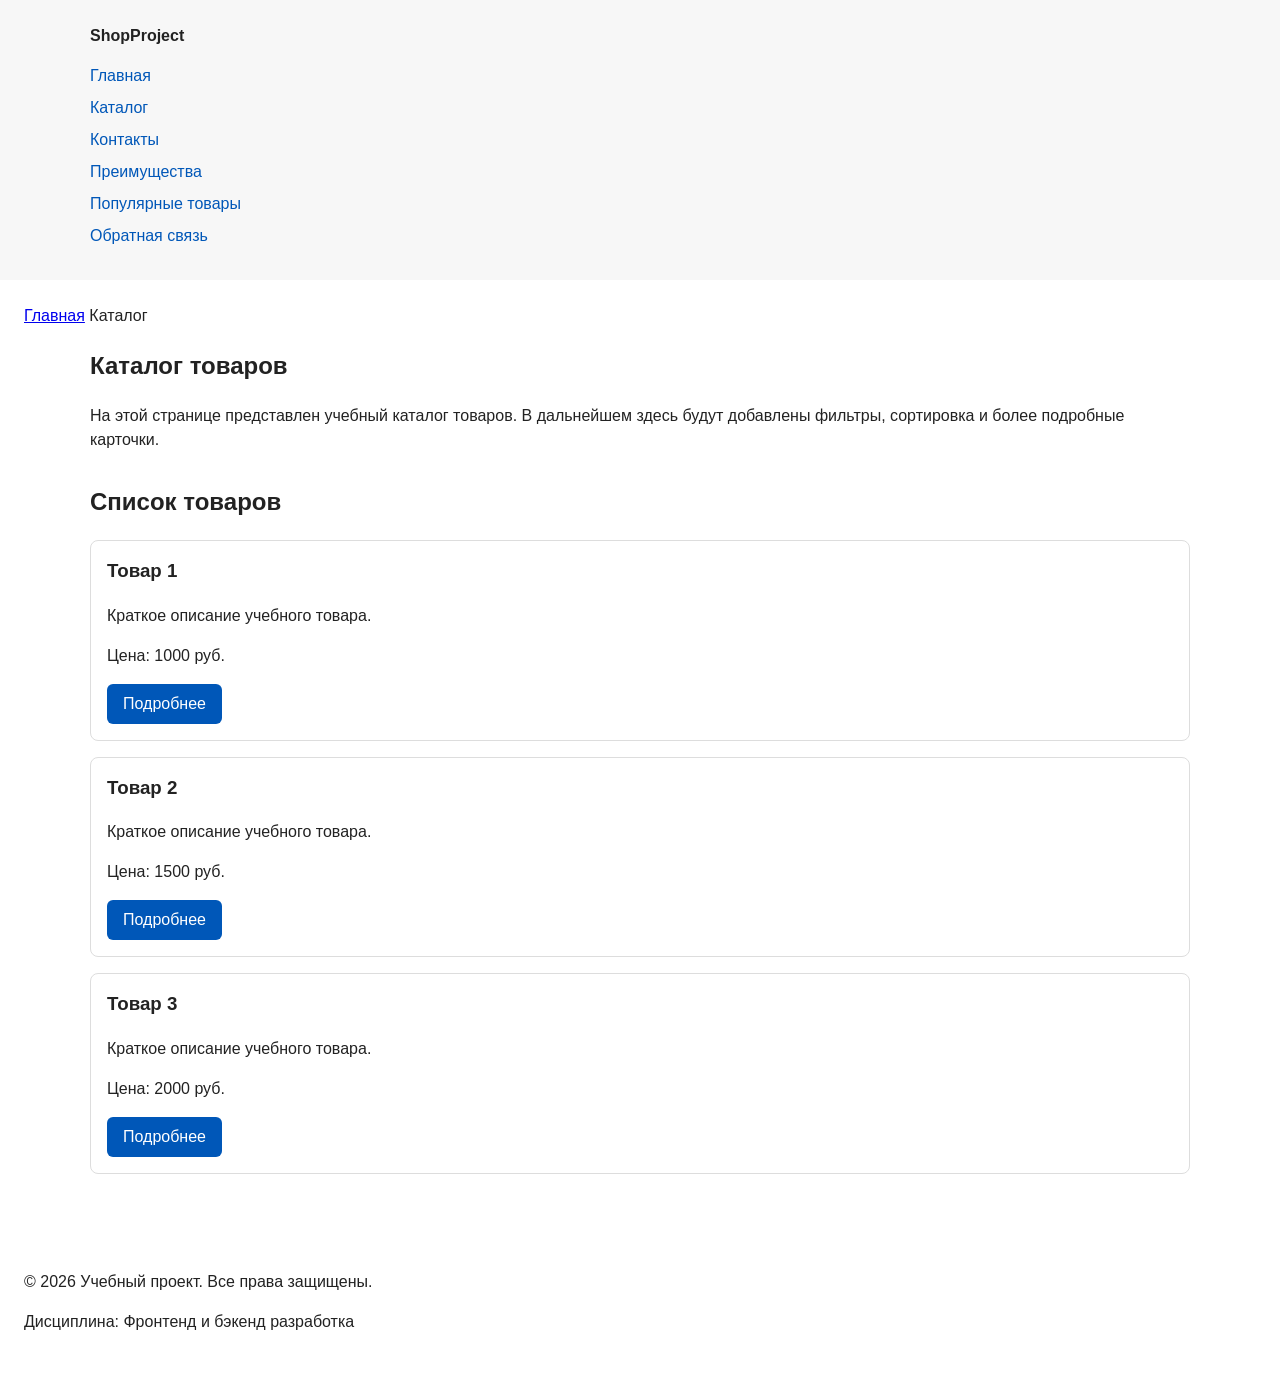
==== catalog.html @ 7b51faa4 "feat: add multi-page structure navigation and anchors" ====
<!DOCTYPE html>
<html lang="ru">
<head>
  <meta charset="UTF-8">
  <meta name="viewport" content="width=device-width, initial-scale=1.0">
  <meta name="description" content="Каталог товаров учебного интернет-магазина.">
  <title>Каталог товаров — Учебный интернет-магазин</title>
  <link rel="stylesheet" href="css/style.css">
</head>
<body>
  <header>
    <div class="site-header">
      <a class="site-logo" href="index.html">ShopProject</a>

      <nav class="site-nav" aria-label="Основная навигация">
        <ul class="site-nav__list">
          <li><a href="index.html">Главная</a></li>
          <li><a href="catalog.html">Каталог</a></li>
          <li><a href="contacts.html">Контакты</a></li>
          <li><a href="index.html#advantages">Преимущества</a></li>
          <li><a href="index.html#popular">Популярные товары</a></li>
          <li><a href="index.html#contacts">Обратная связь</a></li>
        </ul>
      </nav>
    </div>
  </header>

  <main>
    <nav class="breadcrumbs" aria-label="Хлебные крошки">
      <a href="index.html">Главная</a>
      <span>Каталог</span>
    </nav>

    <section class="section">
      <h1>Каталог товаров</h1>
      <p>
        На этой странице представлен учебный каталог товаров.
        В дальнейшем здесь будут добавлены фильтры, сортировка и более
        подробные карточки.
      </p>
    </section>

    <section class="section">
      <h2>Список товаров</h2>

      <article class="product-card">
        <h3>Товар 1</h3>
        <p>Краткое описание учебного товара.</p>
        <p>Цена: 1000 руб.</p>
        <a class="button" href="index.html#popular">Подробнее</a>
      </article>

      <article class="product-card">
        <h3>Товар 2</h3>
        <p>Краткое описание учебного товара.</p>
        <p>Цена: 1500 руб.</p>
        <a class="button" href="index.html#popular">Подробнее</a>
      </article>

      <article class="product-card">
        <h3>Товар 3</h3>
        <p>Краткое описание учебного товара.</p>
        <p>Цена: 2000 руб.</p>
        <a class="button" href="index.html#popular">Подробнее</a>
      </article>
    </section>
  </main>

  <footer>
    <p>&copy; 2026 Учебный проект. Все права защищены.</p>
    <p>Дисциплина: Фронтенд и бэкенд разработка</p>
  </footer>
</body>
</html>
---- css/style.css ----
/* ===============================
   1. Переменные проекта
   =============================== */

:root {
  /* Основные цвета проекта */
  --color-bg: #ffffff;
  --color-text: #222222;
  --color-muted: #666666;
  --color-primary: #0057b8;
  --color-primary-dark: #003f86;
  --color-border: #dddddd;
  --color-surface: #f7f7f7;
  --color-surface-accent: #eef5ff;
  --color-danger: #b00020;
  --color-success: #168a2f;
  --color-success-bg: #eefaf0;
  --color-white: #ffffff;

  /* Отступы */
  --space-xs: 4px;
  --space-sm: 8px;
  --space-md: 16px;
  --space-lg: 24px;
  --space-xl: 32px;

  /* Скругления */
  --radius-sm: 6px;
  --radius-md: 8px;
  --radius-lg: 12px;

  /* Размеры */
  --container-width: 1100px;
}/* 
  Универсальное правило для всех элементов.
  border-box делает расчёт размеров более понятным:
  width включает content, padding и border.
*/
* {
  box-sizing: border-box;
}

/* ===============================
   2. Базовые стили
   =============================== */

* {
  box-sizing: border-box;
}

body {
  margin: 0;
  font-family: Arial, sans-serif;
  line-height: 1.5;
  color: var(--color-text);
  background-color: var(--color-bg);
  
}

header,
main,
footer {
  padding: var(--space-lg);
}


header {
  background-color: var(--color-surface);
  position: sticky;
  top: 0;
  z-index: 1000;

}

footer 
  background-color: var(--color-surface);
}

/* ===============================
   3. Общие элементы интерфейса
   =============================== */

a {
  color: var(--color-primary);
}

a:hover {
  color: var(--color-primary-dark);
}

a:focus-visible {
  outline: 2px solid var(--color-primary);
  outline-offset: 3px;
}

/*
  Ограничиваем ширину содержимого шапки,
  чтобы оно не растягивалось слишком сильно на широких экранах.
*/
.site-header {
  max-width: 1100px;
  margin: 0 auto;
}

/*
  Оформляем текстовый логотип.
*/
.site-logo {
  font-weight: bold;
  text-decoration: none;
  color: #222222;
}

/*
  Убираем стандартные отступы и маркеры списка навигации.
*/
.site-nav__list {
  padding: 0;
  margin: 16px 0 0;
  list-style: none;
}

/*
  Добавляем расстояние между пунктами меню.
*/
.site-nav__list li {
  margin-bottom: 8px;
}

/*
  Оформляем ссылки меню.
*/
.site-nav__list a {
  color: #0057b8;
  text-decoration: none;
}

/*
  При наведении мыши подчёркиваем ссылку.
  Подробно состояния интерфейса будут рассмотрены в практической работе 1.7.
*/
.site-nav__list a:hover {
  text-decoration: underline;
}

/*
  Hero-блок — первый крупный блок страницы.
  Он визуально отделяется от остальных разделов фоном и отступами.
*/
/* ===============================
   4. Компоненты страницы
   =============================== */

.hero {
  max-width: var(--container-width);
  margin: 0 auto var(--space-xl);
  padding: var(--space-xl) var(--space-lg);
  background-color: var(--color-surface-accent);
  border-radius: var(--radius-lg);
}

.section {
  max-width: var(--container-width);
  margin: 0 auto var(--space-xl);
}

.section h2 {
  margin-top: 0;
}


/*
  Карточка товара — самостоятельный блок.
  На следующих занятиях карточки будут доработаны и выстроены в сетку.
*/
.product-card {
  margin-bottom: var(--space-md);
  padding: var(--space-md);
  border: 1px solid var(--color-border);
  border-radius: var(--radius-md);
  background-color: var(--color-bg);
}

.product-card:hover {
  border-color: var(--color-primary);
}

.product-card h3 {
  margin-top: 0;
}


/*
  Пока это обычная ссылка, но визуально она оформляется как кнопка.
*/
.button {
  display: inline-block;
  padding: var(--space-sm) var(--space-md);
  color: var(--color-white);
  background-color: var(--color-primary);
  text-decoration: none;
  border: none;
  border-radius: var(--radius-sm);
  cursor: pointer;
}

.button:hover {
  background-color: var(--color-primary-dark);
}

.button:focus-visible {
  outline: 2px solid var(--color-primary);
  outline-offset: 3px;
}

.button:disabled {
  opacity: 0.6;
  cursor: not-allowed;
}

/*
  Дополнительный информационный блок.
*/
.aside-info {
  max-width: var(--container-width);
  margin: 0 auto var(--space-xl);
  padding: var(--space-md);
  border-left: 4px solid var(--color-primary);
  background-color: var(--color-surface);
}


/*
  Модальное окно.
  Элемент dialog сам умеет открываться поверх страницы.
*/
/* ===============================
   5. Форма и модальное окно
   =============================== */

.order-dialog {
  width: min(100% - 32px, 560px);
  padding: var(--space-lg);
  border: none;
  border-radius: var(--radius-lg);
}
.flex-wrapper {
  display: flex;
  flex-wrap: wrap;
  justify-content: space-between;
  margin-bottom: 90px;
}

.order-dialog::backdrop {
  background-color: rgba(0, 0, 0, 0.5);
}

.form-field {
  margin-bottom: var(--space-md);
}

.form-field label {
  display: block;
  margin-bottom: var(--space-xs);
}

.form-field input,
.form-field select,
.form-field textarea {
  width: 100%;
  padding: 10px 12px;
  border: 1px solid var(--color-border);
  border-radius: var(--radius-sm);
  font: inherit;
}

.form-field input[type="checkbox"] {
  width: auto;
}

.form-field small {
  display: block;
  margin-top: var(--space-xs);
  color: var(--color-muted);
}

.form-field input:hover,
.form-field select:hover,
.form-field textarea:hover {
  border-color: var(--color-primary);
}

.form-field input:focus-visible,
.form-field select:focus-visible,
.form-field textarea:focus-visible,
.form-actions button:focus-visible {
  outline: 2px solid var(--color-primary);
  outline-offset: 3px;
}

[aria-invalid="true"] {
  border-color: var(--color-danger);

  Основные поля формы.
*/
.form-field input,
.form-field select,
.form-field textarea {
  width: 100%;
  padding: 10px 12px;
  border: 1px solid #cccccc;
  border-radius: 6px;
  font: inherit;
}

/*
  Checkbox не должен занимать всю ширину.
*/
.form-field input[type="checkbox"] {
  width: auto;
}

/*
  Подсказка под полем телефона.
*/
.form-field small {
  display: block;
  margin-top: 4px;
  color: #666666;
}

/*
  Видимый фокус для клавиатурной навигации.
*/
.form-field input:focus-visible,
.form-field select:focus-visible,
.form-field textarea:focus-visible,
.form-actions button:focus-visible {
  outline: 2px solid #0057b8;
  outline-offset: 2px;
}

/*
  Подсветка ошибочных полей.
  Атрибут aria-invalid будет добавляться через JavaScript.
*/
[aria-invalid="true"] {
  border-color: #b00020;
}

/*
  Кнопки формы.
*/
.form-actions {
  display: flex;
  gap: 12px;
  margin-top: 20px;
}

/*
  Сообщение об успешной отправке.
*/
.success-message {
  max-width: var(--container-width);
  margin: var(--space-lg) auto;
  padding: var(--space-md);
  border-left: 4px solid var(--color-success);
  background-color: var(--color-success-bg);
}

.breadcrumbs {
  max-width: var(--container-width);
  margin: 0 auto var(--space-md);
  font-size: 14px;
  color: var(--color-muted);
}

.breadcrumbs a {
  color: var(--color-primary);
}

.breadcrumbs span::before {
  content: " / ";
  color: var(--color-muted);
}

html {
  scroll-behavior: smooth;
}

:target {
  outline: 2px dashed var(--color-primary);
  outline-offset: 4px;
}
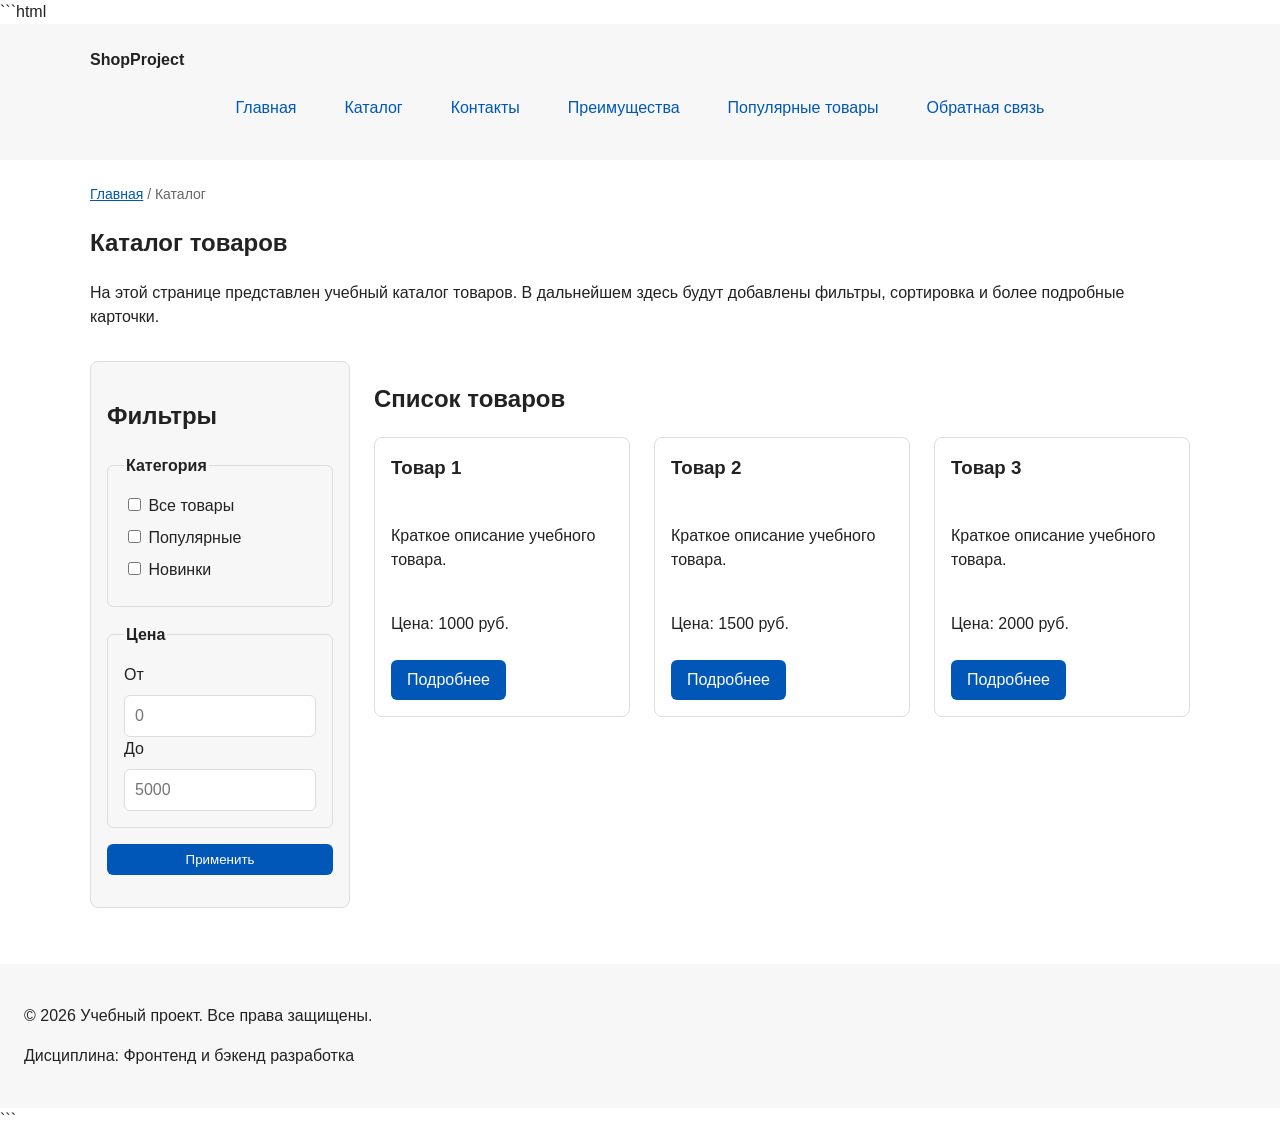
==== commit 1ae887a6: "feat: add flex navigation and grid catalog layout" ====
--- a/catalog.html
+++ b/catalog.html
@@ -1,3 +1,4 @@
+```html
 <!DOCTYPE html>
 <html lang="ru">
 <head>
@@ -40,29 +41,82 @@
       </p>
     </section>
 
-    <section class="section">
-      <h2>Список товаров</h2>
+    <section class="catalog-layout">
+      <aside class="catalog-filters">
+        <h2>Фильтры</h2>
 
-      <article class="product-card">
-        <h3>Товар 1</h3>
-        <p>Краткое описание учебного товара.</p>
-        <p>Цена: 1000 руб.</p>
-        <a class="button" href="index.html#popular">Подробнее</a>
-      </article>
+        <form class="filters-form" action="#" method="get">
+          <fieldset>
+            <legend>Категория</legend>
 
-      <article class="product-card">
-        <h3>Товар 2</h3>
-        <p>Краткое описание учебного товара.</p>
-        <p>Цена: 1500 руб.</p>
-        <a class="button" href="index.html#popular">Подробнее</a>
-      </article>
+            <label>
+              <input type="checkbox" name="category" value="all">
+              Все товары
+            </label>
 
-      <article class="product-card">
-        <h3>Товар 3</h3>
-        <p>Краткое описание учебного товара.</p>
-        <p>Цена: 2000 руб.</p>
-        <a class="button" href="index.html#popular">Подробнее</a>
-      </article>
+            <label>
+              <input type="checkbox" name="category" value="popular">
+              Популярные
+            </label>
+
+            <label>
+              <input type="checkbox" name="category" value="new">
+              Новинки
+            </label>
+          </fieldset>
+
+          <fieldset>
+            <legend>Цена</legend>
+
+            <label for="price-from">От</label>
+            <input
+              id="price-from"
+              name="price-from"
+              type="number"
+              min="0"
+              placeholder="0"
+            >
+
+            <label for="price-to">До</label>
+            <input
+              id="price-to"
+              name="price-to"
+              type="number"
+              min="0"
+              placeholder="5000"
+            >
+          </fieldset>
+
+          <button class="button" type="submit">Применить</button>
+        </form>
+      </aside>
+
+      <section class="catalog-products">
+        <h2>Список товаров</h2>
+
+        <div class="products-grid">
+          <article class="product-card">
+            <h3>Товар 1</h3>
+            <p>Краткое описание учебного товара.</p>
+            <p>Цена: 1000 руб.</p>
+            <a class="button" href="index.html#popular">Подробнее</a>
+          </article>
+
+          <article class="product-card">
+            <h3>Товар 2</h3>
+            <p>Краткое описание учебного товара.</p>
+            <p>Цена: 1500 руб.</p>
+            <a class="button" href="index.html#popular">Подробнее</a>
+          </article>
+
+          <article class="product-card">
+            <h3>Товар 3</h3>
+            <p>Краткое описание учебного товара.</p>
+            <p>Цена: 2000 руб.</p>
+            <a class="button" href="index.html#popular">Подробнее</a>
+          </article>
+        </div>
+      </section>
     </section>
   </main>
 
@@ -71,4 +125,5 @@
     <p>Дисциплина: Фронтенд и бэкенд разработка</p>
   </footer>
 </body>
-</html>+</html>
+```
--- a/css/style.css
+++ b/css/style.css
@@ -1,5 +1,5 @@
 /* ===============================
-   1. Переменные проекта
+1. Переменные проекта
    =============================== */
 
 :root {
@@ -31,20 +31,15 @@
 
   /* Размеры */
   --container-width: 1100px;
-}/* 
-  Универсальное правило для всех элементов.
-  border-box делает расчёт размеров более понятным:
-  width включает content, padding и border.
-*/
-* {
-  box-sizing: border-box;
 }
 
 /* ===============================
    2. Базовые стили
    =============================== */
 
-* {
+*,
+*::before,
+*::after {
   box-sizing: border-box;
 }
 
@@ -54,7 +49,6 @@
   line-height: 1.5;
   color: var(--color-text);
   background-color: var(--color-bg);
-  
 }
 
 header,
@@ -62,17 +56,15 @@
 footer {
   padding: var(--space-lg);
 }
-
 
 header {
   background-color: var(--color-surface);
   position: sticky;
   top: 0;
   z-index: 1000;
-
-}
-
-footer 
+}
+
+footer { 
   background-color: var(--color-surface);
 }
 
@@ -93,60 +85,45 @@
   outline-offset: 3px;
 }
 
-/*
-  Ограничиваем ширину содержимого шапки,
-  чтобы оно не растягивалось слишком сильно на широких экранах.
-*/
 .site-header {
-  max-width: 1100px;
+  max-width: var(--container-width);
   margin: 0 auto;
 }
 
-/*
-  Оформляем текстовый логотип.
-*/
 .site-logo {
   font-weight: bold;
   text-decoration: none;
   color: #222222;
 }
 
-/*
-  Убираем стандартные отступы и маркеры списка навигации.
-*/
 .site-nav__list {
+  display: flex;
+  flex-wrap: wrap;
+  justify-content: center;
+  align-items: center;
+  gap: var(--space-md);
   padding: 0;
-  margin: 16px 0 0;
+  margin: var(--space-md) 0 0;
   list-style: none;
 }
 
-/*
-  Добавляем расстояние между пунктами меню.
-*/
 .site-nav__list li {
   margin-bottom: 8px;
 }
 
-/*
-  Оформляем ссылки меню.
-*/
 .site-nav__list a {
-  color: #0057b8;
+  display: inline-block;
+  padding: var(--space-sm) var(--space-md);
+  color: var(--color-primary);
   text-decoration: none;
-}
-
-/*
-  При наведении мыши подчёркиваем ссылку.
-  Подробно состояния интерфейса будут рассмотрены в практической работе 1.7.
-*/
+  border-radius: var(--radius-sm);
+}
+
 .site-nav__list a:hover {
-  text-decoration: underline;
-}
-
-/*
-  Hero-блок — первый крупный блок страницы.
-  Он визуально отделяется от остальных разделов фоном и отступами.
-*/
+  color: var(--color-white);
+  background-color: var(--color-primary);
+}
+
 /* ===============================
    4. Компоненты страницы
    =============================== */
@@ -168,19 +145,22 @@
   margin-top: 0;
 }
 
-
-/*
-  Карточка товара — самостоятельный блок.
-  На следующих занятиях карточки будут доработаны и выстроены в сетку.
-*/
 .product-card {
-  margin-bottom: var(--space-md);
+  display: flex;
+  flex-direction: column;
+  gap: var(--space-sm);
+  margin-bottom: 0;
   padding: var(--space-md);
   border: 1px solid var(--color-border);
   border-radius: var(--radius-md);
   background-color: var(--color-bg);
 }
 
+.product-card .button {
+  margin-top: auto;
+  align-self: flex-start;
+}
+
 .product-card:hover {
   border-color: var(--color-primary);
 }
@@ -189,10 +169,6 @@
   margin-top: 0;
 }
 
-
-/*
-  Пока это обычная ссылка, но визуально она оформляется как кнопка.
-*/
 .button {
   display: inline-block;
   padding: var(--space-sm) var(--space-md);
@@ -218,9 +194,6 @@
   cursor: not-allowed;
 }
 
-/*
-  Дополнительный информационный блок.
-*/
 .aside-info {
   max-width: var(--container-width);
   margin: 0 auto var(--space-xl);
@@ -229,11 +202,6 @@
   background-color: var(--color-surface);
 }
 
-
-/*
-  Модальное окно.
-  Элемент dialog сам умеет открываться поверх страницы.
-*/
 /* ===============================
    5. Форма и модальное окно
    =============================== */
@@ -244,6 +212,7 @@
   border: none;
   border-radius: var(--radius-lg);
 }
+
 .flex-wrapper {
   display: flex;
   flex-wrap: wrap;
@@ -300,66 +269,14 @@
 
 [aria-invalid="true"] {
   border-color: var(--color-danger);
-
-  Основные поля формы.
-*/
-.form-field input,
-.form-field select,
-.form-field textarea {
-  width: 100%;
-  padding: 10px 12px;
-  border: 1px solid #cccccc;
-  border-radius: 6px;
-  font: inherit;
-}
-
-/*
-  Checkbox не должен занимать всю ширину.
-*/
-.form-field input[type="checkbox"] {
-  width: auto;
-}
-
-/*
-  Подсказка под полем телефона.
-*/
-.form-field small {
-  display: block;
-  margin-top: 4px;
-  color: #666666;
-}
-
-/*
-  Видимый фокус для клавиатурной навигации.
-*/
-.form-field input:focus-visible,
-.form-field select:focus-visible,
-.form-field textarea:focus-visible,
-.form-actions button:focus-visible {
-  outline: 2px solid #0057b8;
-  outline-offset: 2px;
-}
-
-/*
-  Подсветка ошибочных полей.
-  Атрибут aria-invalid будет добавляться через JavaScript.
-*/
-[aria-invalid="true"] {
-  border-color: #b00020;
-}
-
-/*
-  Кнопки формы.
-*/
+}
+
 .form-actions {
   display: flex;
   gap: 12px;
   margin-top: 20px;
 }
 
-/*
-  Сообщение об успешной отправке.
-*/
 .success-message {
   max-width: var(--container-width);
   margin: var(--space-lg) auto;
@@ -392,3 +309,65 @@
   outline: 2px dashed var(--color-primary);
   outline-offset: 4px;
 }
+
+/* ===============================
+   6. Каталог и сетка товаров
+   =============================== */
+
+.catalog-layout {
+  max-width: var(--container-width);
+  margin: 0 auto var(--space-xl);
+  display: grid;
+  grid-template-columns: 260px 1fr;
+  grid-template-areas: "filters products";
+  gap: var(--space-lg);
+  align-items: start;
+}
+
+.catalog-filters {
+  grid-area: filters;
+  padding: var(--space-md);
+  border: 1px solid var(--color-border);
+  border-radius: var(--radius-md);
+  background-color: var(--color-surface);
+}
+
+.catalog-products {
+  grid-area: products;
+}
+
+.products-grid {
+  display: grid;
+  grid-template-columns: repeat(auto-fill, minmax(240px, 1fr));
+  gap: var(--space-lg);
+}
+
+.filters-form {
+  display: grid;
+  gap: var(--space-md);
+}
+
+.filters-form fieldset {
+  margin: 0;
+  padding: var(--space-md);
+  border: 1px solid var(--color-border);
+  border-radius: var(--radius-sm);
+}
+
+.filters-form legend {
+  font-weight: 700;
+}
+
+.filters-form label {
+  display: block;
+  margin-bottom: var(--space-sm);
+  cursor: pointer;
+}
+
+.filters-form input[type="number"] {
+  width: 100%;
+  padding: 8px 10px;
+  border: 1px solid var(--color-border);
+  border-radius: var(--radius-sm);
+  font: inherit;
+}
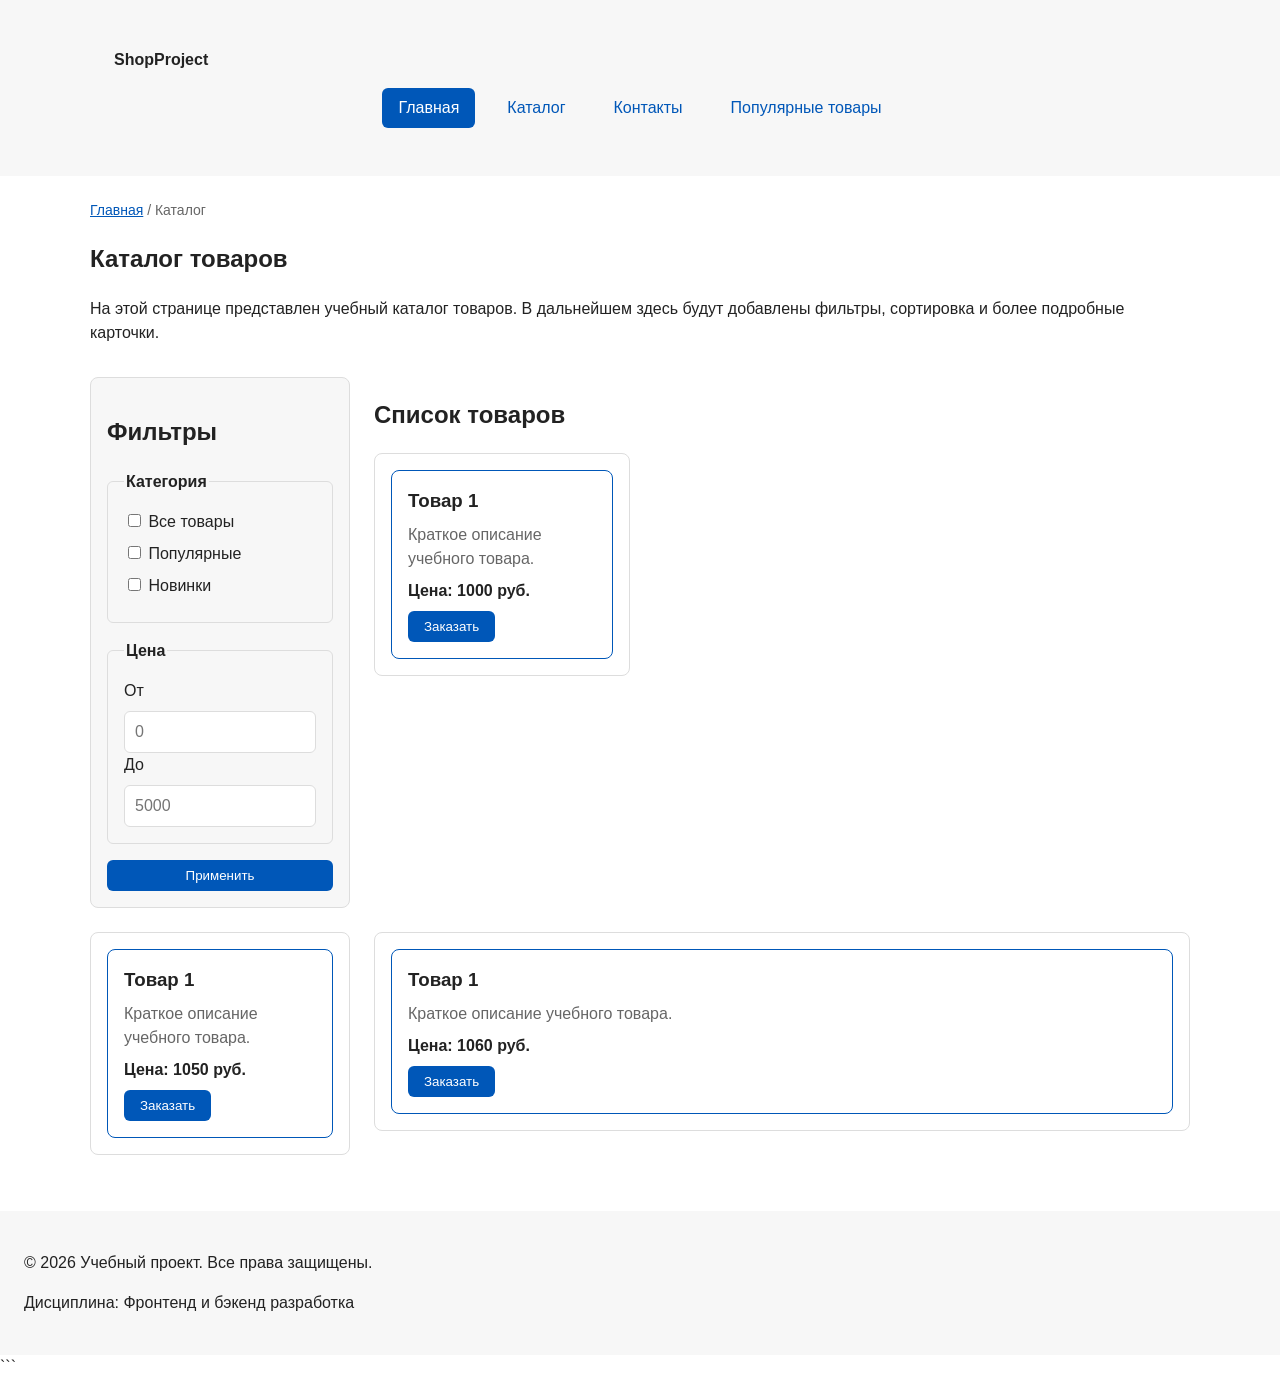
==== commit b0c9721e: "refactor: apply BEM naming to CSS classes" ====
--- a/catalog.html
+++ b/catalog.html
@@ -1,4 +1,4 @@
-```html
+
 <!DOCTYPE html>
 <html lang="ru">
 <head>
@@ -9,28 +9,38 @@
   <link rel="stylesheet" href="css/style.css">
 </head>
 <body>
-  <header>
-    <div class="site-header">
-      <a class="site-logo" href="index.html">ShopProject</a>
+  <header class="site-header">
+  <div class="site-header__inner">
+    <a class="site-header__logo" href="index.html">ShopProject</a>
 
-      <nav class="site-nav" aria-label="Основная навигация">
-        <ul class="site-nav__list">
-          <li><a href="index.html">Главная</a></li>
-          <li><a href="catalog.html">Каталог</a></li>
-          <li><a href="contacts.html">Контакты</a></li>
-          <li><a href="index.html#advantages">Преимущества</a></li>
-          <li><a href="index.html#popular">Популярные товары</a></li>
-          <li><a href="index.html#contacts">Обратная связь</a></li>
-        </ul>
-      </nav>
-    </div>
-  </header>
+    <nav class="site-nav" aria-label="Основная навигация">
+      <ul class="site-nav__list">
+        <li class="site-nav__item">
+          <a class="site-nav__link site-nav__link--active" href="index.html">
+            Главная
+          </a>
+        </li>
+        <li class="site-nav__item">
+          <a class="site-nav__link" href="catalog.html">Каталог</a>
+        </li>
+        <li class="site-nav__item">
+          <a class="site-nav__link" href="contacts.html">Контакты</a>
+        </li>
+        <li class="site-nav__item">
+          <a class="site-nav__link" href="index.html#popular">
+            Популярные товары
+          </a>
+        </li>
+      </ul>
+    </nav>
+  </div>
+</header>
 
   <main>
     <nav class="breadcrumbs" aria-label="Хлебные крошки">
-      <a href="index.html">Главная</a>
-      <span>Каталог</span>
-    </nav>
+  <a class="breadcrumbs__link" href="index.html">Главная</a>
+  <span class="breadcrumbs__current">Каталог</span>
+</nav>
 
     <section class="section">
       <h1>Каталог товаров</h1>
@@ -95,26 +105,53 @@
         <h2>Список товаров</h2>
 
         <div class="products-grid">
-          <article class="product-card">
-            <h3>Товар 1</h3>
-            <p>Краткое описание учебного товара.</p>
-            <p>Цена: 1000 руб.</p>
-            <a class="button" href="index.html#popular">Подробнее</a>
-          </article>
+  <article class="product-card">
 
-          <article class="product-card">
-            <h3>Товар 2</h3>
-            <p>Краткое описание учебного товара.</p>
-            <p>Цена: 1500 руб.</p>
-            <a class="button" href="index.html#popular">Подробнее</a>
-          </article>
+    <article class="product-card product-card--featured">
+      <h3 class="product-card__title">Товар 1</h3>
+      <p class="product-card__description">Краткое описание учебного товара.</p>
+      <p class="product-card__price">Цена: 1000 руб.</p>
+      <button
+        class="button product-card__button"
+        type="button"
+        data-product="Товар 1"
+      >
+        Заказать
+      </button>
+    </article>
+      </div>
+    </section>
+    </article>
 
-          <article class="product-card">
-            <h3>Товар 3</h3>
-            <p>Краткое описание учебного товара.</p>
-            <p>Цена: 2000 руб.</p>
-            <a class="button" href="index.html#popular">Подробнее</a>
-          </article>
+    <article class="product-card">
+    <article class="product-card product-card--featured">
+  <h3 class="product-card__title">Товар 1</h3>
+  <p class="product-card__description">Краткое описание учебного товара.</p>
+  <p class="product-card__price">Цена: 1050 руб.</p>
+  <button
+    class="button product-card__button"
+    type="button"
+    data-product="Товар 2"
+  >
+    Заказать
+  </button>
+</article>
+</article>
+
+<article class="product-card">
+<article class="product-card product-card--featured">
+  <h3 class="product-card__title">Товар 1</h3>
+  <p class="product-card__description">Краткое описание учебного товара.</p>
+  <p class="product-card__price">Цена: 1060 руб.</p>
+  <button
+    class="button product-card__button"
+    type="button"
+    data-product="Товар 3"
+  >
+    Заказать
+  </button>
+</article>
+</article>
         </div>
       </section>
     </section>
--- a/css/style.css
+++ b/css/style.css
@@ -86,14 +86,19 @@
 }
 
 .site-header {
+  background-color: var(--color-surface);
+}
+
+.site-header__inner {
   max-width: var(--container-width);
   margin: 0 auto;
-}
-
-.site-logo {
-  font-weight: bold;
+  padding: var(--space-lg);
+}
+
+.site-header__logo {
+  font-weight: 700;
+  color: var(--color-text);
   text-decoration: none;
-  color: #222222;
 }
 
 .site-nav__list {
@@ -107,11 +112,7 @@
   list-style: none;
 }
 
-.site-nav__list li {
-  margin-bottom: 8px;
-}
-
-.site-nav__list a {
+.site-nav__link {
   display: inline-block;
   padding: var(--space-sm) var(--space-md);
   color: var(--color-primary);
@@ -119,7 +120,17 @@
   border-radius: var(--radius-sm);
 }
 
-.site-nav__list a:hover {
+.site-nav__link:hover {
+  color: var(--color-white);
+  background-color: var(--color-primary);
+}
+
+.site-nav__link:focus-visible {
+  outline: 2px solid var(--color-primary);
+  outline-offset: 3px;
+}
+
+.site-nav__link--active {
   color: var(--color-white);
   background-color: var(--color-primary);
 }
@@ -370,4 +381,72 @@
   border: 1px solid var(--color-border);
   border-radius: var(--radius-sm);
   font: inherit;
+}
+
+.product-card {
+  display: flex;
+  flex-direction: column;
+  gap: var(--space-sm);
+  padding: var(--space-md);
+  border: 1px solid var(--color-border);
+  border-radius: var(--radius-md);
+  background-color: var(--color-bg);
+}
+
+.product-card:hover {
+  border-color: var(--color-primary);
+}
+
+.product-card--featured {
+  border-color: var(--color-primary);
+}
+
+.product-card--discount {
+  border-color: var(--color-danger);
+}
+
+.product-card__title {
+  margin: 0;
+  color: var(--color-text);
+}
+
+.product-card__description {
+  margin: 0;
+  color: var(--color-muted);
+}
+
+.product-card__price {
+  margin: 0;
+  font-weight: 700;
+}
+
+.product-card--discount .product-card__price {
+  color: var(--color-danger);
+}
+
+.product-card__button {
+  margin-top: auto;
+  align-self: flex-start;
+}
+
+.products-grid {
+  display: grid;
+  grid-template-columns: repeat(3, 1fr);
+  gap: var(--space-lg);
+}
+
+.breadcrumbs {
+  max-width: var(--container-width);
+  margin: 0 auto var(--space-md);
+  font-size: 14px;
+  color: var(--color-muted);
+}
+
+.breadcrumbs__link {
+  color: var(--color-primary);
+}
+
+.breadcrumbs__current::before {
+  content: " / ";
+  color: var(--color-muted);
 }
